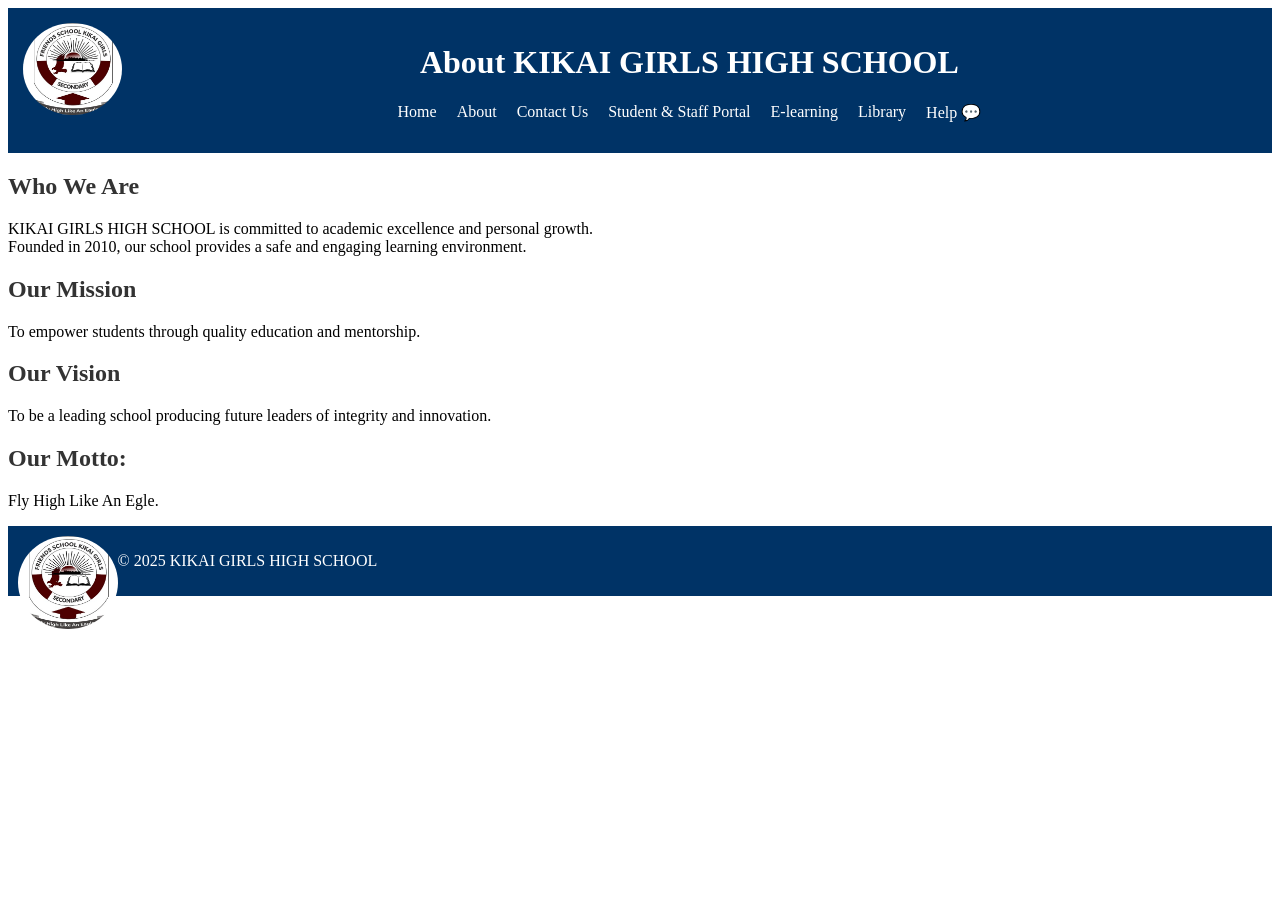
==== kikaiwebsite/about.html @ b9f69a73 "Add files via upload" ====
<!DOCTYPE html>
<html lang="en">
<head>
  <meta charset="UTF-8">
  <title>About Us - KIKAI GIRLS HIGH SCHOOL</title>
  <link rel="stylesheet" href="css/style.css">
</head>
<body>
  <header>
    <img src="images/logo.jpg" alt="logo"  class="logo"> 
    <h1>About KIKAI GIRLS HIGH SCHOOL</h1>
    <nav>
      <ul>
        <li><a href="index.html">Home</a></li>
        <li><a href="about.html">About</a></li>
        <li><a href="contact.html">Contact Us</a></li>
        <li><a href="portal.html">Student & Staff Portal</a></li>
        <li><a href="elearning.html">E-learning</a></li>
        <li><a href="library.html">Library</a></li>
        <li><a href="#" onclick="toggleChat()">Help 💬</a></li>
      </ul>
    </nav>
  </header>

  <main>
    <section>
      <h2>Who We Are</h2>
      <p>KIKAI GIRLS HIGH SCHOOL is committed to academic excellence and personal growth. Founded in 2010, our school provides a safe and engaging learning environment.</p>
    </section>

    <section>
      <h2>Our Mission</h2>
      <p>To empower students through quality education and mentorship.</p>
    </section>

    <section>
      <h2>Our Vision</h2>
<p>To be a leading school producing future leaders of integrity and innovation.</p>
    </section>

    <section>
      <h2>Our Motto:</h2>
<p>Fly High Like An Egle.</p>
    </section>
  </main>

  <div id="chatbot" class="chatbox hidden">
    <p>Hi! Need info about our school?</p>
    <input type="text" placeholder="Ask here...">
  </div>

  <footer>
    <img src="images/logo.jpg" alt="logo"  class="logo"> 
    <p>&copy; 2025 KIKAI GIRLS HIGH SCHOOL</p>
  </footer>

  <script src="js/script.js"></script>
</body>
</html>
---- kikaiwebsite/css/style.css ----
@media (max-width: 768px) {
  body {
    font-family: Arial, sans-serif;
    font-size: 16px;
    margin: 0;
    
    font-family: Arial, sans-serif;
    background-color: #f5f5f5;
    padding: 20px;
    
  }}
/*.bg-imag{
  background-color: #000;
  background: url(images/gat.jpg);
 

}*/

.school-phot{
  margin: 10px 5px;
  padding: 10px 5px;
  width: auto;
  height: fit-content;
  border: #f5f5f5;
  
}
  
  header {
    background-color: #003366;
    color: #fff;
    padding: 15px;
    text-align: center;
  }
  
  nav ul {
    list-style: none;
    display: flex;
    justify-content: center;
    gap: 20px;
    padding: 0;
  }
  
  nav a {
    color: white;
    text-decoration: none;
  }
  
  /*.hero {
    text-align: left;
    padding: 20px;
  }*/
  
  .hero {
    width: 100%;
    height: auto;
    max-height: 400px;
    align-content: center;
    
  }


.image-container-sch{
    width: 100%;
    max-width: 800px;
    height: auto;
    margin:  0;
    padding: 20px;

  }

  p{
    text-align: left;
  columns: 2;
  column-gap: 4.45rem;
  column-rule: 2px dotted crimson;

 }
 
  .image-container-sch-img {
   
    width: 360px;
    height: 270px;
    position: relative;
    margin: 0;
    display: inline-block;
    flex: left;
    
   /* width: 100%;
    max-width: 800px;
    
    object-fit: contain;
    display: inline-block;
    position:relative;
    top: 50%;
    bottom: 50%;
    transform: translate(-50%,-50%);*/
  }

  .image-container{
    width: 100%;
    max-width: 800px;
    height: auto;
    margin: 0 auto;
    padding: 10px;

  }
  .image-container img{
    width: 360px;
    height: 270px;
    /*width: 100%;
    height: auto;*/
    display: block;
    object-fit: contain;
    border-radius: 10px;
    opacity: 80%;
  }
  
  footer {
    background-color: #003366;
    color: #fff;
    text-align: center;
    padding: 10px;
  }
  
  .chatbox {
    position: fixed;
    bottom: 10px;
    right: 10px;
    width: 250px;
    background-color: white;
    padding: 10px;
    border: 1px solid #ccc;
    display: none;
  }
  
  .chatbox input {
    width: 100%;
    padding: 5px;
  }
  
  .hidden {
    display: none;
  }
  
  
.land{
  width: 100%;
  height: auto;
} 


/* login and registration panel*/
.form-container {
  width: 300px;
  margin: 2rem auto;
  background: #f9f9f9;
  padding: 1.5rem;
  border-radius: 8px;
  box-shadow: 0 0 10px rgba(0,0,0,0.1);
}
.form-container h2 {
  text-align: center;
}
.form-container input {
  width: 100%;
  margin-bottom: 10px;
  padding: 10px;
  border-radius: 5px;
  border: 1px solid #ccc;
}
.form-container button {
  width: 100%;
  padding: 10px;
  background: #0055aa;
  color: #fff;
  border: none;
  border-radius: 5px;
  cursor: pointer;
}
.form-container button:hover {
  background: #004080;
}

.logo{
  float: left;
  height: 12%;
  width: 8%;
  border-radius: 50%;
}

.card {
  background-color: white;
  padding: 20px;
  border-radius: 10px;
box-shadow: 0 2px 10px rgba(0, 0, 0, 0.1);
  margin-top: 20px;
}
h2 {
  color: #333;
}
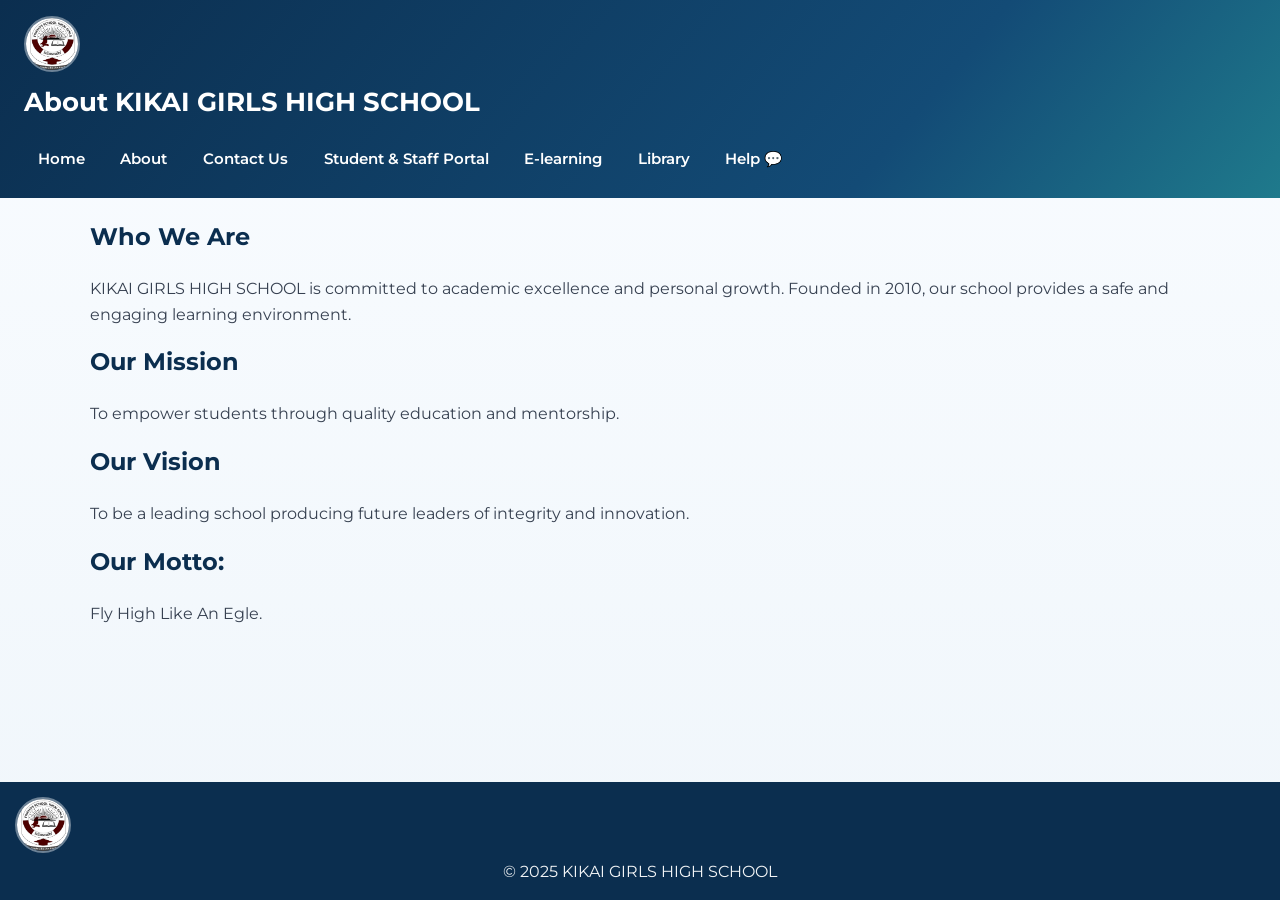
==== commit 5eb76166: "added improvements" ====
--- a/kikaiwebsite/about.html
+++ b/kikaiwebsite/about.html
@@ -2,6 +2,7 @@
 <html lang="en">
 <head>
   <meta charset="UTF-8">
+  <meta name="viewport" content="width=device-width, initial-scale=1.0">
   <title>About Us - KIKAI GIRLS HIGH SCHOOL</title>
   <link rel="stylesheet" href="css/style.css">
 </head>
@@ -59,4 +60,3 @@
 </html>
 
 
-
--- a/kikaiwebsite/css/style.css
+++ b/kikaiwebsite/css/style.css
@@ -1,200 +1,397 @@
-@media (max-width: 768px) {
-  body {
-    font-family: Arial, sans-serif;
-    font-size: 16px;
-    margin: 0;
-    
-    font-family: Arial, sans-serif;
-    background-color: #f5f5f5;
-    padding: 20px;
-    
-  }}
-/*.bg-imag{
-  background-color: #000;
-  background: url(images/gat.jpg);
- 
-
-}*/
-
-.school-phot{
-  margin: 10px 5px;
-  padding: 10px 5px;
-  width: auto;
-  height: fit-content;
-  border: #f5f5f5;
-  
-}
-  
-  header {
-    background-color: #003366;
-    color: #fff;
-    padding: 15px;
-    text-align: center;
-  }
-  
-  nav ul {
-    list-style: none;
-    display: flex;
-    justify-content: center;
-    gap: 20px;
-    padding: 0;
-  }
-  
-  nav a {
-    color: white;
-    text-decoration: none;
-  }
-  
-  /*.hero {
-    text-align: left;
-    padding: 20px;
-  }*/
-  
-  .hero {
-    width: 100%;
-    height: auto;
-    max-height: 400px;
-    align-content: center;
-    
-  }
-
-
-.image-container-sch{
-    width: 100%;
-    max-width: 800px;
-    height: auto;
-    margin:  0;
-    padding: 20px;
-
-  }
-
-  p{
-    text-align: left;
-  columns: 2;
-  column-gap: 4.45rem;
-  column-rule: 2px dotted crimson;
-
- }
- 
-  .image-container-sch-img {
-   
-    width: 360px;
-    height: 270px;
-    position: relative;
-    margin: 0;
-    display: inline-block;
-    flex: left;
-    
-   /* width: 100%;
-    max-width: 800px;
-    
-    object-fit: contain;
-    display: inline-block;
-    position:relative;
-    top: 50%;
-    bottom: 50%;
-    transform: translate(-50%,-50%);*/
-  }
-
-  .image-container{
-    width: 100%;
-    max-width: 800px;
-    height: auto;
-    margin: 0 auto;
-    padding: 10px;
-
-  }
-  .image-container img{
-    width: 360px;
-    height: 270px;
-    /*width: 100%;
-    height: auto;*/
-    display: block;
-    object-fit: contain;
-    border-radius: 10px;
-    opacity: 80%;
-  }
-  
-  footer {
-    background-color: #003366;
-    color: #fff;
-    text-align: center;
-    padding: 10px;
-  }
-  
-  .chatbox {
-    position: fixed;
-    bottom: 10px;
-    right: 10px;
-    width: 250px;
-    background-color: white;
-    padding: 10px;
-    border: 1px solid #ccc;
-    display: none;
-  }
-  
-  .chatbox input {
-    width: 100%;
-    padding: 5px;
-  }
-  
-  .hidden {
-    display: none;
-  }
-  
-  
-.land{
+@import url('https://fonts.googleapis.com/css2?family=Montserrat:wght@400;600;700&family=Merriweather:wght@400;700&display=swap');
+
+:root {
+  --brand-900: #0b2e4f;
+  --brand-700: #134b76;
+  --brand-500: #1f7a8c;
+  --accent-500: #f4b860;
+  --text-900: #1a1f27;
+  --text-700: #374151;
+  --surface-100: #f7fafc;
+  --surface-200: #e5edf5;
+  --white: #ffffff;
+  --shadow: 0 12px 28px rgba(11, 46, 79, 0.12);
+  --radius: 14px;
+}
+
+* {
+  box-sizing: border-box;
+}
+
+body {
+  margin: 0;
+  min-height: 100vh;
+  display: flex;
+  flex-direction: column;
+  font-family: 'Montserrat', sans-serif;
+  line-height: 1.6;
+  color: var(--text-900);
+  background: linear-gradient(180deg, #f9fcff 0%, #f0f6fb 100%);
+}
+
+header {
+  background: linear-gradient(130deg, var(--brand-900) 0%, var(--brand-700) 70%, var(--brand-500) 100%);
+  color: var(--white);
+  padding: 1rem;
+}
+
+header h1 {
+  margin: 0;
+  font-size: clamp(1.1rem, 2vw, 1.8rem);
+  text-align: center;
+}
+
+.logo {
+  display: block;
+  width: 56px;
+  height: 56px;
+  margin: 0 auto 0.75rem;
+  border-radius: 50%;
+  object-fit: cover;
+  border: 2px solid rgba(255, 255, 255, 0.4);
+}
+
+nav ul {
+  margin: 1rem 0 0;
+  padding: 0;
+  list-style: none;
+  display: flex;
+  flex-wrap: wrap;
+  justify-content: center;
+  gap: 0.5rem;
+}
+
+nav a {
+  display: inline-block;
+  color: var(--white);
+  text-decoration: none;
+  font-weight: 600;
+  font-size: 0.92rem;
+  padding: 0.55rem 0.8rem;
+  border-radius: 999px;
+  border: 1px solid transparent;
+  transition: transform 0.2s ease, background-color 0.2s ease, border-color 0.2s ease;
+}
+
+nav a:hover,
+nav a:focus-visible {
+  background: rgba(255, 255, 255, 0.18);
+  border-color: rgba(255, 255, 255, 0.35);
+  transform: translateY(-2px);
+}
+
+main {
+  width: min(1100px, 100% - 2rem);
+  margin: 1.25rem auto 2rem;
+  flex: 1;
+}
+
+h2,
+h3 {
+  color: var(--brand-900);
+  margin-top: 0;
+}
+
+p {
+  margin: 0.5rem 0 1rem;
+  color: var(--text-700);
+}
+
+.hero {
+  text-align: center;
+}
+
+.image-container {
+  margin-inline: auto;
+  max-width: 540px;
+}
+
+.school-phot,
+.image-container img,
+.image-container-sch-img {
   width: 100%;
   height: auto;
-} 
-
-
-/* login and registration panel*/
+  display: block;
+  border-radius: 12px;
+}
+
+.image-container img,
+.image-container-sch-img {
+  box-shadow: var(--shadow);
+  object-fit: cover;
+}
+
+.image-container-sch {
+  margin-bottom: 0.8rem;
+}
+
+.card {
+  background: var(--white);
+  border-radius: var(--radius);
+  box-shadow: var(--shadow);
+  padding: 1.1rem;
+  margin-bottom: 1rem;
+}
+
 .form-container {
-  width: 300px;
-  margin: 2rem auto;
-  background: #f9f9f9;
-  padding: 1.5rem;
-  border-radius: 8px;
-  box-shadow: 0 0 10px rgba(0,0,0,0.1);
-}
+  width: min(460px, 100%);
+  margin: 0 auto;
+  background: var(--white);
+  border-radius: var(--radius);
+  box-shadow: var(--shadow);
+  padding: 1.4rem;
+}
+
 .form-container h2 {
-  text-align: center;
-}
-.form-container input {
-  width: 100%;
-  margin-bottom: 10px;
-  padding: 10px;
-  border-radius: 5px;
-  border: 1px solid #ccc;
-}
+  margin-bottom: 1rem;
+  text-align: center;
+}
+
+.form-container label {
+  display: block;
+  font-weight: 600;
+  margin-bottom: 0.3rem;
+  color: var(--text-900);
+}
+
+.form-container input,
 .form-container button {
   width: 100%;
-  padding: 10px;
-  background: #0055aa;
-  color: #fff;
+  font-size: 0.98rem;
+  border-radius: 10px;
+}
+
+.form-container input {
+  border: 1px solid #cbd5e1;
+  background: #fbfdff;
+  padding: 0.75rem 0.85rem;
+  margin-bottom: 0.8rem;
+}
+
+.form-container input:focus {
+  outline: 2px solid rgba(31, 122, 140, 0.25);
+  border-color: var(--brand-500);
+}
+
+.form-container button,
+.logout-btn {
   border: none;
-  border-radius: 5px;
+  background: linear-gradient(120deg, var(--brand-700), var(--brand-500));
+  color: var(--white);
+  font-weight: 700;
   cursor: pointer;
-}
-.form-container button:hover {
-  background: #004080;
-}
-
-.logo{
-  float: left;
-  height: 12%;
-  width: 8%;
-  border-radius: 50%;
-}
-
-.card {
-  background-color: white;
-  padding: 20px;
+  padding: 0.75rem 1rem;
+  transition: opacity 0.2s ease, transform 0.2s ease;
+}
+
+.form-container button:hover,
+.logout-btn:hover {
+  transform: translateY(-1px);
+  opacity: 0.95;
+}
+
+.form-actions {
+  display: flex;
+  flex-direction: column;
+  gap: 0.65rem;
+}
+
+.form-message {
+  min-height: 1.3rem;
+  font-size: 0.9rem;
+  font-weight: 600;
+  margin: 0.2rem 0 0.8rem;
+}
+
+.form-message.error {
+  color: #b91c1c;
+}
+
+.form-message.success {
+  color: #065f46;
+}
+
+.auth-page main {
+  display: grid;
+  place-items: center;
+}
+
+.auth-shell {
+  width: min(680px, 100%);
+  background: linear-gradient(150deg, #ffffff 0%, #f2f8ff 100%);
+  border-radius: calc(var(--radius) + 2px);
+  padding: 1.4rem;
+  box-shadow: var(--shadow);
+}
+
+.auth-note {
+  text-align: center;
+  margin-bottom: 1rem;
+}
+
+.dashboard-main {
+  display: grid;
+  gap: 1rem;
+}
+
+.dashboard-hero {
+  background: linear-gradient(145deg, #ffffff 0%, #ecf4fb 100%);
+  border-radius: var(--radius);
+  box-shadow: var(--shadow);
+  padding: 1.2rem;
+}
+
+.dashboard-hero h2 {
+  margin-bottom: 0.2rem;
+}
+
+.dashboard-meta {
+  color: var(--text-700);
+  margin: 0;
+}
+
+.dashboard-grid {
+  display: grid;
+  gap: 1rem;
+  grid-template-columns: 1fr;
+}
+
+.dashboard-card {
+  background: var(--white);
+  border-radius: var(--radius);
+  box-shadow: var(--shadow);
+  padding: 1.1rem;
+}
+
+.dashboard-card p {
+  margin: 0.5rem 0;
+}
+
+.metric {
+  display: flex;
+  justify-content: space-between;
+  gap: 1rem;
+  border-bottom: 1px solid var(--surface-200);
+  padding: 0.55rem 0;
+}
+
+.metric:last-child {
+  border-bottom: 0;
+}
+
+.metric strong {
+  color: var(--text-900);
+}
+
+.logout-btn {
+  width: fit-content;
   border-radius: 10px;
-box-shadow: 0 2px 10px rgba(0, 0, 0, 0.1);
-  margin-top: 20px;
-}
-h2 {
-  color: #333;
-}+}
+
+.resource-grid {
+  display: grid;
+  gap: 1rem;
+}
+
+.resource-card {
+  background: var(--white);
+  border-radius: var(--radius);
+  box-shadow: var(--shadow);
+  padding: 1rem;
+}
+
+.badge {
+  display: inline-block;
+  padding: 0.2rem 0.6rem;
+  border-radius: 999px;
+  background: rgba(31, 122, 140, 0.12);
+  color: var(--brand-700);
+  font-size: 0.8rem;
+  font-weight: 700;
+  letter-spacing: 0.02em;
+}
+
+.resource-card ul {
+  margin: 0.7rem 0 0;
+  padding-left: 1rem;
+}
+
+.resource-card li {
+  margin-bottom: 0.45rem;
+}
+
+.small-text {
+  font-size: 0.9rem;
+}
+
+.chatbox {
+  position: fixed;
+  right: 1rem;
+  bottom: 1rem;
+  width: min(290px, 92vw);
+  border-radius: 12px;
+  background: var(--white);
+  box-shadow: var(--shadow);
+  border: 1px solid var(--surface-200);
+  padding: 0.8rem;
+  z-index: 10;
+}
+
+.chatbox input {
+  width: 100%;
+  border-radius: 10px;
+  border: 1px solid #cbd5e1;
+  padding: 0.55rem 0.65rem;
+}
+
+.hidden {
+  display: none;
+}
+
+footer {
+  background: var(--brand-900);
+  color: var(--white);
+  text-align: center;
+  padding: 0.95rem;
+}
+
+footer p {
+  margin: 0.35rem 0 0;
+  color: rgba(255, 255, 255, 0.95);
+}
+
+footer .logo {
+  margin-bottom: 0.4rem;
+}
+
+@media (min-width: 700px) {
+  .resource-grid {
+    grid-template-columns: repeat(2, minmax(0, 1fr));
+  }
+
+  .dashboard-grid {
+    grid-template-columns: 1.3fr 1fr;
+  }
+}
+
+@media (min-width: 900px) {
+  header {
+    padding-inline: 1.5rem;
+  }
+
+  header h1 {
+    text-align: left;
+  }
+
+  .logo {
+    margin: 0 0 0.6rem;
+  }
+
+  nav ul {
+    justify-content: flex-start;
+  }
+
+  .image-container-sch {
+    max-width: 760px;
+  }
+}
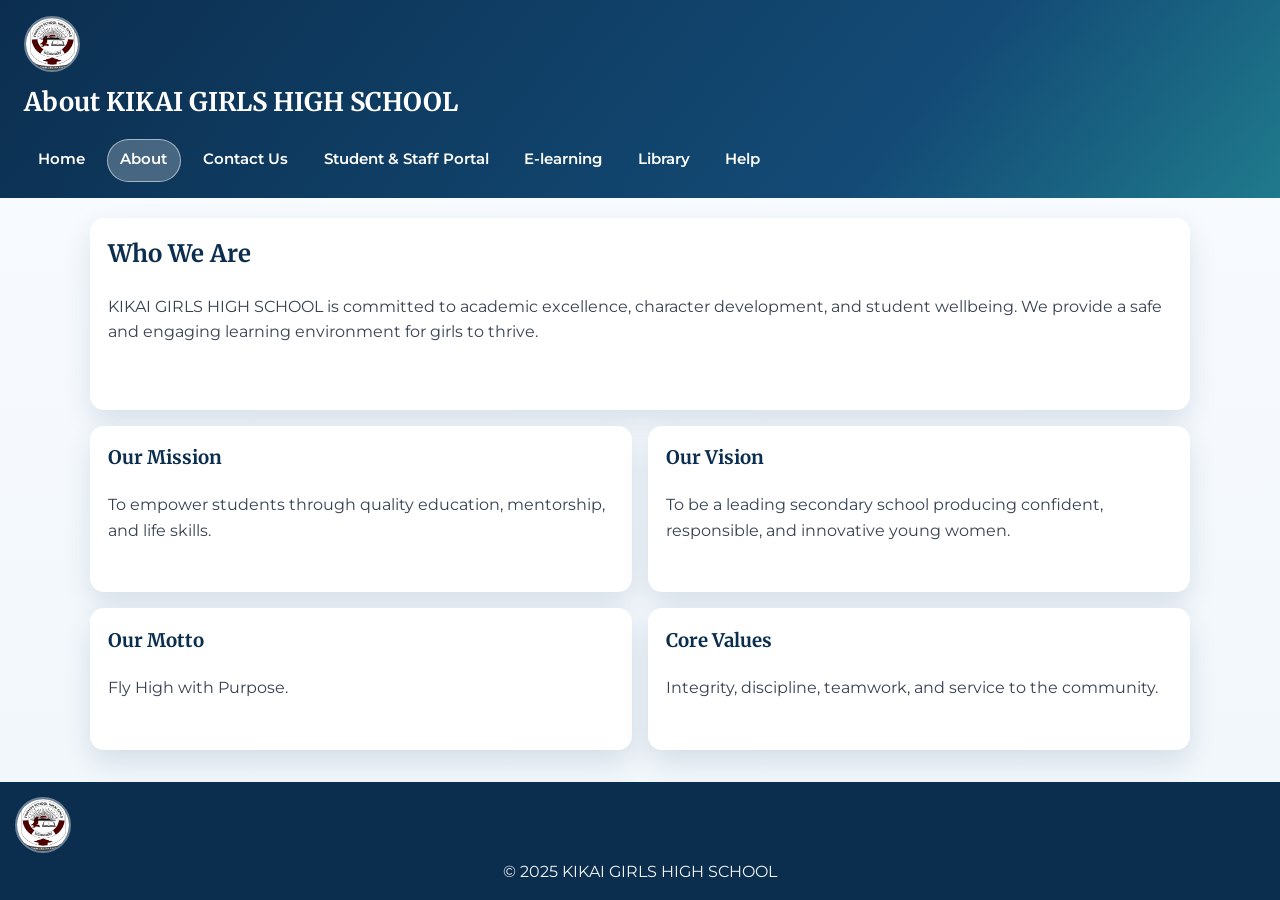
==== commit 6dcce5bb: "Improve school website UX, accessibility, and documentation" ====
--- a/kikaiwebsite/about.html
+++ b/kikaiwebsite/about.html
@@ -1,62 +1,65 @@
 <!DOCTYPE html>
 <html lang="en">
 <head>
-  <meta charset="UTF-8">
-  <meta name="viewport" content="width=device-width, initial-scale=1.0">
+  <meta charset="UTF-8" />
+  <meta name="viewport" content="width=device-width, initial-scale=1.0" />
   <title>About Us - KIKAI GIRLS HIGH SCHOOL</title>
-  <link rel="stylesheet" href="css/style.css">
+  <link rel="stylesheet" href="css/style.css" />
 </head>
 <body>
   <header>
-    <img src="images/logo.jpg" alt="logo"  class="logo"> 
+    <img src="images/logo.jpg" alt="Kikai Girls High School logo" class="logo" loading="eager" />
     <h1>About KIKAI GIRLS HIGH SCHOOL</h1>
-    <nav>
+    <nav aria-label="Main navigation">
       <ul>
         <li><a href="index.html">Home</a></li>
         <li><a href="about.html">About</a></li>
         <li><a href="contact.html">Contact Us</a></li>
-        <li><a href="portal.html">Student & Staff Portal</a></li>
+        <li><a href="portal.html">Student &amp; Staff Portal</a></li>
         <li><a href="elearning.html">E-learning</a></li>
         <li><a href="library.html">Library</a></li>
-        <li><a href="#" onclick="toggleChat()">Help 💬</a></li>
+        <li><a href="#" onclick="event.preventDefault(); toggleChat();">Help</a></li>
       </ul>
     </nav>
   </header>
 
-  <main>
-    <section>
+  <main class="stack">
+    <section class="panel">
       <h2>Who We Are</h2>
-      <p>KIKAI GIRLS HIGH SCHOOL is committed to academic excellence and personal growth. Founded in 2010, our school provides a safe and engaging learning environment.</p>
+      <p>KIKAI GIRLS HIGH SCHOOL is committed to academic excellence, character development, and student wellbeing. We provide a safe and engaging learning environment for girls to thrive.</p>
     </section>
 
-    <section>
-      <h2>Our Mission</h2>
-      <p>To empower students through quality education and mentorship.</p>
-    </section>
-
-    <section>
-      <h2>Our Vision</h2>
-<p>To be a leading school producing future leaders of integrity and innovation.</p>
-    </section>
-
-    <section>
-      <h2>Our Motto:</h2>
-<p>Fly High Like An Egle.</p>
+    <section class="quick-links" aria-label="School values">
+      <article class="panel">
+        <h3>Our Mission</h3>
+        <p>To empower students through quality education, mentorship, and life skills.</p>
+      </article>
+      <article class="panel">
+        <h3>Our Vision</h3>
+        <p>To be a leading secondary school producing confident, responsible, and innovative young women.</p>
+      </article>
+      <article class="panel">
+        <h3>Our Motto</h3>
+        <p>Fly High with Purpose.</p>
+      </article>
+      <article class="panel">
+        <h3>Core Values</h3>
+        <p>Integrity, discipline, teamwork, and service to the community.</p>
+      </article>
     </section>
   </main>
 
-  <div id="chatbot" class="chatbox hidden">
-    <p>Hi! Need info about our school?</p>
-    <input type="text" placeholder="Ask here...">
+  <div id="chatbot" class="chatbox hidden" role="dialog" aria-label="School help chat">
+    <p>Hi! Need school information?</p>
+    <label class="visually-hidden" for="chatInputAbout">Ask here</label>
+    <input id="chatInputAbout" type="text" placeholder="Ask here..." />
   </div>
 
   <footer>
-    <img src="images/logo.jpg" alt="logo"  class="logo"> 
+    <img src="images/logo.jpg" alt="Kikai Girls High School logo" class="logo" loading="lazy" />
     <p>&copy; 2025 KIKAI GIRLS HIGH SCHOOL</p>
   </footer>
 
   <script src="js/script.js"></script>
 </body>
 </html>
-
-
--- a/kikaiwebsite/css/style.css
+++ b/kikaiwebsite/css/style.css
@@ -1,5 +1,8 @@
 @import url('https://fonts.googleapis.com/css2?family=Montserrat:wght@400;600;700&family=Merriweather:wght@400;700&display=swap');
 
+/* =========================================================
+   Design Tokens
+   ========================================================= */
 :root {
   --brand-900: #0b2e4f;
   --brand-700: #134b76;
@@ -14,6 +17,9 @@
   --radius: 14px;
 }
 
+/* =========================================================
+   Base
+   ========================================================= */
 * {
   box-sizing: border-box;
 }
@@ -29,6 +35,46 @@
   background: linear-gradient(180deg, #f9fcff 0%, #f0f6fb 100%);
 }
 
+h1,
+h2,
+h3 {
+  font-family: 'Merriweather', serif;
+}
+
+h2,
+h3 {
+  color: var(--brand-900);
+  margin-top: 0;
+}
+
+p {
+  margin: 0.5rem 0 1rem;
+  color: var(--text-700);
+}
+
+a {
+  color: var(--brand-700);
+}
+
+a:hover,
+a:focus-visible {
+  color: var(--brand-900);
+}
+
+.visually-hidden {
+  position: absolute;
+  width: 1px;
+  height: 1px;
+  padding: 0;
+  margin: -1px;
+  overflow: hidden;
+  clip: rect(0, 0, 0, 0);
+  border: 0;
+}
+
+/* =========================================================
+   Header + Navigation
+   ========================================================= */
 header {
   background: linear-gradient(130deg, var(--brand-900) 0%, var(--brand-700) 70%, var(--brand-500) 100%);
   color: var(--white);
@@ -78,27 +124,64 @@
   background: rgba(255, 255, 255, 0.18);
   border-color: rgba(255, 255, 255, 0.35);
   transform: translateY(-2px);
-}
-
+  color: var(--white);
+}
+
+nav a[aria-current='page'] {
+  background: rgba(255, 255, 255, 0.24);
+  border-color: rgba(255, 255, 255, 0.52);
+}
+
+/* =========================================================
+   Layout + Common Components
+   ========================================================= */
 main {
   width: min(1100px, 100% - 2rem);
   margin: 1.25rem auto 2rem;
   flex: 1;
 }
 
-h2,
-h3 {
-  color: var(--brand-900);
-  margin-top: 0;
-}
-
-p {
-  margin: 0.5rem 0 1rem;
-  color: var(--text-700);
-}
-
 .hero {
   text-align: center;
+}
+
+.hero h2 {
+  margin-top: 1rem;
+}
+
+.hero-subtitle {
+  max-width: 68ch;
+  margin-inline: auto;
+}
+
+.cta-row {
+  display: flex;
+  justify-content: center;
+  gap: 0.7rem;
+  flex-wrap: wrap;
+  margin-top: 1rem;
+}
+
+.btn-link {
+  display: inline-block;
+  text-decoration: none;
+  background: linear-gradient(120deg, var(--brand-700), var(--brand-500));
+  color: var(--white);
+  font-weight: 700;
+  border-radius: 10px;
+  padding: 0.7rem 1rem;
+}
+
+.btn-link:hover,
+.btn-link:focus-visible {
+  color: var(--white);
+  opacity: 0.95;
+}
+
+.btn-link.secondary {
+  background: var(--white);
+  color: var(--brand-900);
+  border: 1px solid var(--surface-200);
 }
 
 .image-container {
@@ -125,14 +208,24 @@
   margin-bottom: 0.8rem;
 }
 
-.card {
+.card,
+.dashboard-card,
+.resource-card,
+.panel {
   background: var(--white);
   border-radius: var(--radius);
   box-shadow: var(--shadow);
   padding: 1.1rem;
-  margin-bottom: 1rem;
-}
-
+}
+
+.stack {
+  display: grid;
+  gap: 1rem;
+}
+
+/* =========================================================
+   Forms + Auth
+   ========================================================= */
 .form-container {
   width: min(460px, 100%);
   margin: 0 auto;
@@ -154,6 +247,13 @@
   color: var(--text-900);
 }
 
+.form-helper {
+  font-size: 0.86rem;
+  color: #4b5563;
+  margin-top: -0.35rem;
+  margin-bottom: 0.7rem;
+}
+
 .form-container input,
 .form-container button {
   width: 100%;
@@ -229,6 +329,9 @@
   margin-bottom: 1rem;
 }
 
+/* =========================================================
+   Dashboard + Resources
+   ========================================================= */
 .dashboard-main {
   display: grid;
   gap: 1rem;
@@ -254,13 +357,6 @@
   display: grid;
   gap: 1rem;
   grid-template-columns: 1fr;
-}
-
-.dashboard-card {
-  background: var(--white);
-  border-radius: var(--radius);
-  box-shadow: var(--shadow);
-  padding: 1.1rem;
 }
 
 .dashboard-card p {
@@ -288,16 +384,10 @@
   border-radius: 10px;
 }
 
-.resource-grid {
+.resource-grid,
+.quick-links {
   display: grid;
   gap: 1rem;
-}
-
-.resource-card {
-  background: var(--white);
-  border-radius: var(--radius);
-  box-shadow: var(--shadow);
-  padding: 1rem;
 }
 
 .badge {
@@ -324,6 +414,9 @@
   font-size: 0.9rem;
 }
 
+/* =========================================================
+   Footer + Chat
+   ========================================================= */
 .chatbox {
   position: fixed;
   right: 1rem;
@@ -364,8 +457,12 @@
   margin-bottom: 0.4rem;
 }
 
+/* =========================================================
+   Responsive Breakpoints
+   ========================================================= */
 @media (min-width: 700px) {
-  .resource-grid {
+  .resource-grid,
+  .quick-links {
     grid-template-columns: repeat(2, minmax(0, 1fr));
   }
 
